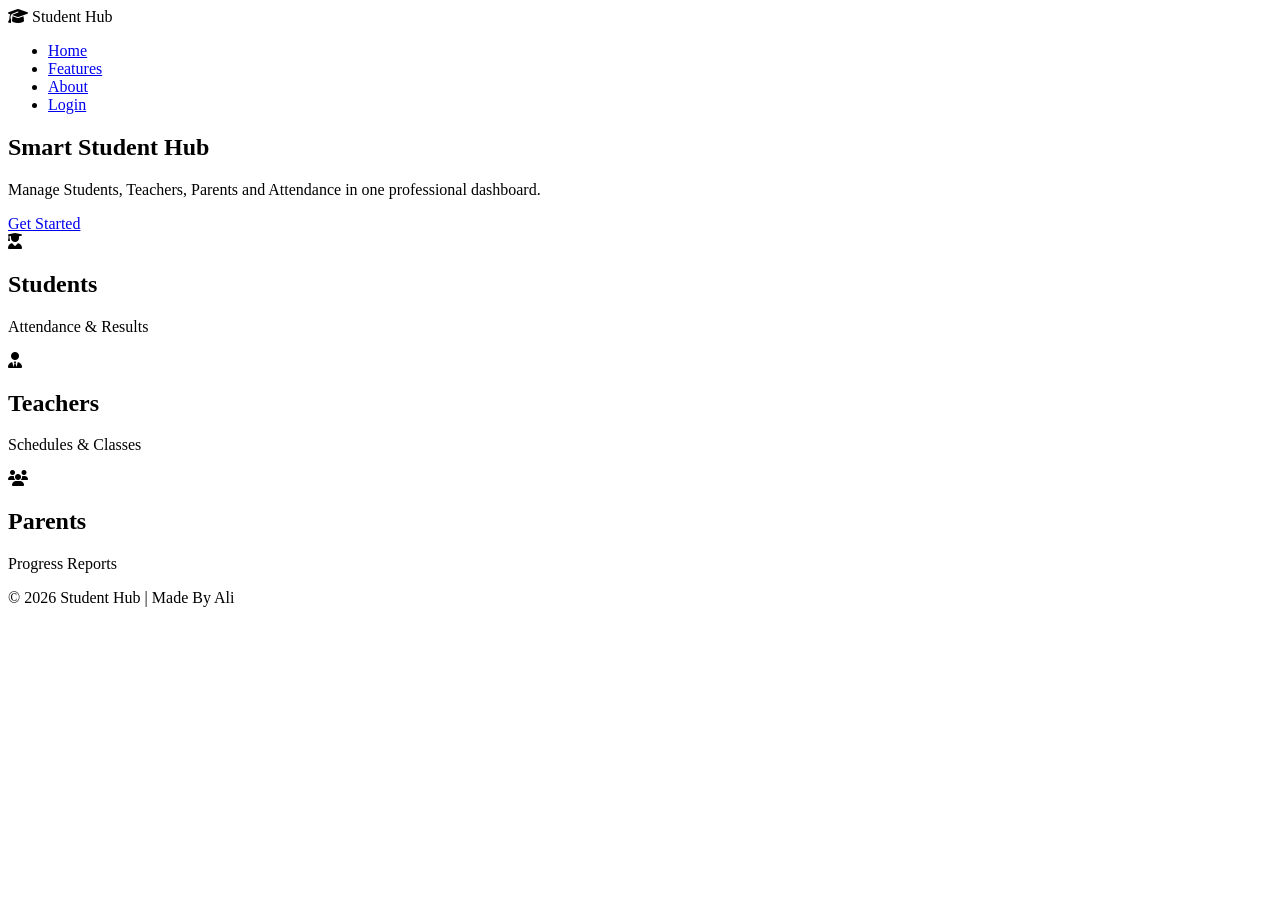
==== index.html @ ff824a14 "Update and rename student hub 1/login.html to index.html" ====
<!DOCTYPE html>
<html lang="en">
<head>
<meta charset="UTF-8">
<meta name="viewport" content="width=device-width, initial-scale=1.0">
<title>Student Hub</title>

<link rel="stylesheet" href="css/style.css">

<link href="https://fonts.googleapis.com/css2?family=Poppins:wght@300;400;600;700&display=swap" rel="stylesheet">

<link rel="stylesheet" href="https://cdnjs.cloudflare.com/ajax/libs/font-awesome/6.6.0/css/all.min.css">

</head>

<body>

<nav>

<div class="logo">
<i class="fa-solid fa-graduation-cap"></i>
Student Hub
</div>

<ul>

<li><a href="#">Home</a></li>
<li><a href="#">Features</a></li>
<li><a href="#">About</a></li>
<li><a href="login.html">Login</a></li>

</ul>

</nav>

<section class="hero">

<div class="left">

<h1>Smart Student Hub</h1>

<p>

Manage Students, Teachers, Parents and Attendance
in one professional dashboard.

</p>

<a href="login.html" class="btn">

Get Started

</a>

</div>

<div class="right">

<div class="card">

<i class="fa-solid fa-user-graduate"></i>

<h2>Students</h2>

<p>Attendance & Results</p>

</div>

<div class="card">

<i class="fa-solid fa-user-tie"></i>

<h2>Teachers</h2>

<p>Schedules & Classes</p>

</div>

<div class="card">

<i class="fa-solid fa-users"></i>

<h2>Parents</h2>

<p>Progress Reports</p>

</div>

</div>

</section>

<footer>

© 2026 Student Hub | Made By Ali

</footer>

</body>
</html>
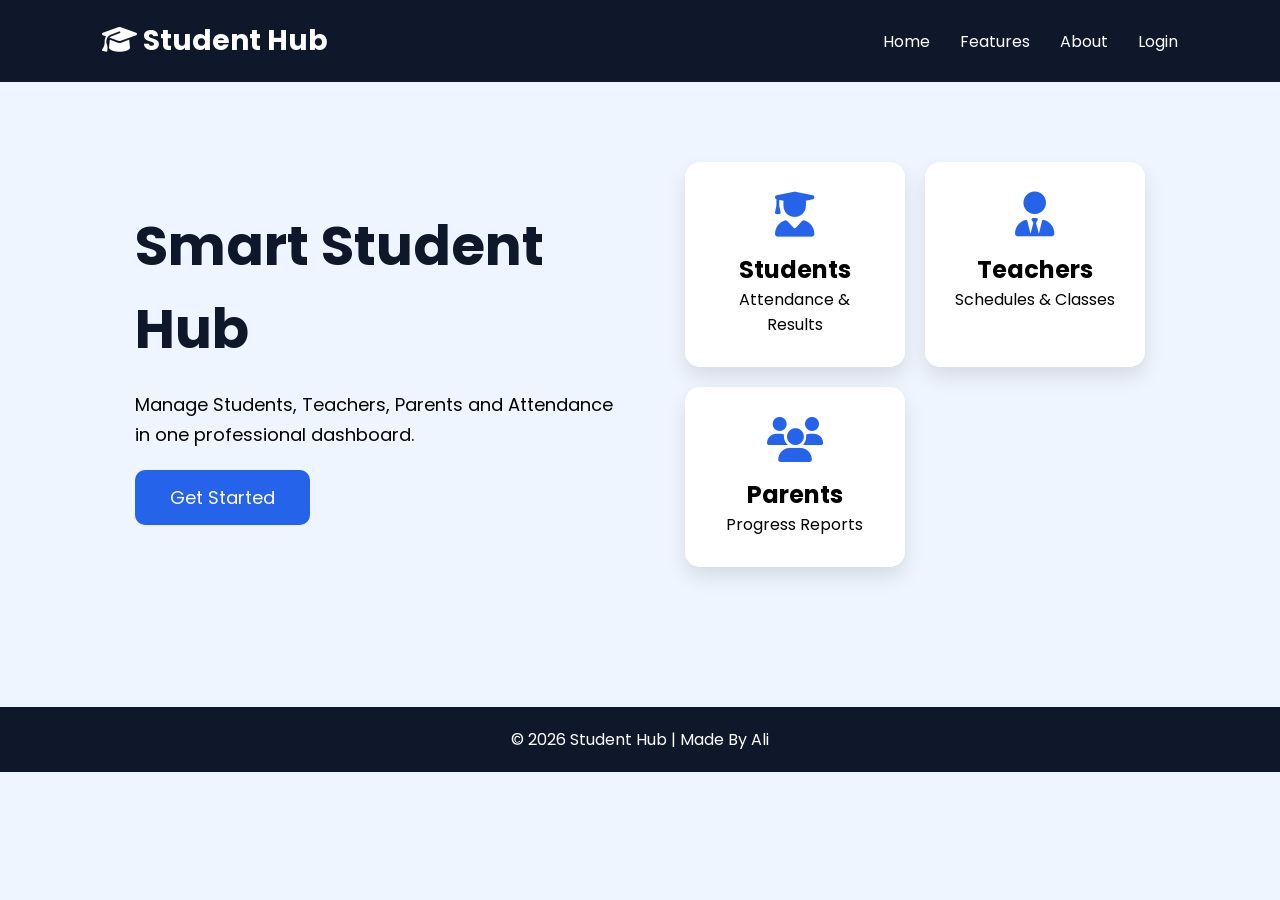
==== commit 418910be: "First commit" ====
--- a/index.html
+++ b/index.html
@@ -1,100 +1,100 @@
-<!DOCTYPE html>
-<html lang="en">
-<head>
-<meta charset="UTF-8">
-<meta name="viewport" content="width=device-width, initial-scale=1.0">
-<title>Student Hub</title>
-
-<link rel="stylesheet" href="css/style.css">
-
-<link href="https://fonts.googleapis.com/css2?family=Poppins:wght@300;400;600;700&display=swap" rel="stylesheet">
-
-<link rel="stylesheet" href="https://cdnjs.cloudflare.com/ajax/libs/font-awesome/6.6.0/css/all.min.css">
-
-</head>
-
-<body>
-
-<nav>
-
-<div class="logo">
-<i class="fa-solid fa-graduation-cap"></i>
-Student Hub
-</div>
-
-<ul>
-
-<li><a href="#">Home</a></li>
-<li><a href="#">Features</a></li>
-<li><a href="#">About</a></li>
-<li><a href="login.html">Login</a></li>
-
-</ul>
-
-</nav>
-
-<section class="hero">
-
-<div class="left">
-
-<h1>Smart Student Hub</h1>
-
-<p>
-
-Manage Students, Teachers, Parents and Attendance
-in one professional dashboard.
-
-</p>
-
-<a href="login.html" class="btn">
-
-Get Started
-
-</a>
-
-</div>
-
-<div class="right">
-
-<div class="card">
-
-<i class="fa-solid fa-user-graduate"></i>
-
-<h2>Students</h2>
-
-<p>Attendance & Results</p>
-
-</div>
-
-<div class="card">
-
-<i class="fa-solid fa-user-tie"></i>
-
-<h2>Teachers</h2>
-
-<p>Schedules & Classes</p>
-
-</div>
-
-<div class="card">
-
-<i class="fa-solid fa-users"></i>
-
-<h2>Parents</h2>
-
-<p>Progress Reports</p>
-
-</div>
-
-</div>
-
-</section>
-
-<footer>
-
-© 2026 Student Hub | Made By Ali
-
-</footer>
-
-</body>
-</html>
+<!DOCTYPE html>
+<html lang="en">
+<head>
+<meta charset="UTF-8">
+<meta name="viewport" content="width=device-width, initial-scale=1.0">
+<title>Student Hub</title>
+
+<link rel="stylesheet" href="css/style.css">
+
+<link href="https://fonts.googleapis.com/css2?family=Poppins:wght@300;400;600;700&display=swap" rel="stylesheet">
+
+<link rel="stylesheet" href="https://cdnjs.cloudflare.com/ajax/libs/font-awesome/6.6.0/css/all.min.css">
+
+</head>
+
+<body>
+
+<nav>
+
+<div class="logo">
+<i class="fa-solid fa-graduation-cap"></i>
+Student Hub
+</div>
+
+<ul>
+
+<li><a href="#">Home</a></li>
+<li><a href="#">Features</a></li>
+<li><a href="#">About</a></li>
+<li><a href="login.html">Login</a></li>
+
+</ul>
+
+</nav>
+
+<section class="hero">
+
+<div class="left">
+
+<h1>Smart Student Hub</h1>
+
+<p>
+
+Manage Students, Teachers, Parents and Attendance
+in one professional dashboard.
+
+</p>
+
+<a href="login.html" class="btn">
+
+Get Started
+
+</a>
+
+</div>
+
+<div class="right">
+
+<div class="card">
+
+<i class="fa-solid fa-user-graduate"></i>
+
+<h2>Students</h2>
+
+<p>Attendance & Results</p>
+
+</div>
+
+<div class="card">
+
+<i class="fa-solid fa-user-tie"></i>
+
+<h2>Teachers</h2>
+
+<p>Schedules & Classes</p>
+
+</div>
+
+<div class="card">
+
+<i class="fa-solid fa-users"></i>
+
+<h2>Parents</h2>
+
+<p>Progress Reports</p>
+
+</div>
+
+</div>
+
+</section>
+
+<footer>
+
+© 2026 Student Hub | Made By Ali
+
+</footer>
+
+</body>
+</html>
--- a/css/style.css
+++ b/css/style.css
@@ -0,0 +1,215 @@
+*{
+margin:0;
+padding:0;
+box-sizing:border-box;
+font-family:Poppins,sans-serif;
+}
+
+body{
+
+background:#eef5ff;
+
+}
+
+nav{
+
+display:flex;
+justify-content:space-between;
+align-items:center;
+
+padding:20px 8%;
+
+background:#0f172a;
+
+}
+
+.logo{
+
+color:white;
+font-size:28px;
+font-weight:bold;
+
+}
+
+nav ul{
+
+display:flex;
+list-style:none;
+
+}
+
+nav ul li{
+
+margin-left:30px;
+
+}
+
+nav ul li a{
+
+color:white;
+text-decoration:none;
+transition:.3s;
+
+}
+
+nav ul li a:hover{
+
+color:#38bdf8;
+
+}
+
+.hero{
+
+display:flex;
+justify-content:space-around;
+align-items:center;
+
+padding:80px 8%;
+
+}
+
+.left{
+
+width:45%;
+
+}
+
+.left h1{
+
+font-size:55px;
+
+color:#0f172a;
+
+}
+
+.left p{
+
+margin:20px 0;
+
+font-size:18px;
+
+line-height:30px;
+
+}
+
+.btn{
+
+display:inline-block;
+
+padding:14px 35px;
+
+background:#2563eb;
+
+color:white;
+
+border-radius:10px;
+
+text-decoration:none;
+
+font-size:18px;
+
+transition:.3s;
+
+}
+
+.btn:hover{
+
+background:#1d4ed8;
+
+transform:translateY(-3px);
+
+}
+
+.right{
+
+display:grid;
+
+grid-template-columns:repeat(2,220px);
+
+gap:20px;
+
+}
+
+.card{
+
+background:white;
+
+padding:30px;
+
+border-radius:15px;
+
+text-align:center;
+
+box-shadow:0 10px 20px rgba(0,0,0,.1);
+
+transition:.4s;
+
+}
+
+.card:hover{
+
+transform:translateY(-10px);
+
+}
+
+.card i{
+
+font-size:45px;
+
+color:#2563eb;
+
+margin-bottom:15px;
+
+}
+
+footer{
+
+text-align:center;
+
+padding:20px;
+
+background:#0f172a;
+
+color:white;
+
+margin-top:60px;
+
+}
+
+@media(max-width:900px){
+
+.hero{
+
+flex-direction:column;
+
+}
+
+.left{
+
+width:100%;
+
+text-align:center;
+
+}
+
+.right{
+
+margin-top:40px;
+
+grid-template-columns:1fr;
+
+}
+
+nav{
+
+flex-direction:column;
+
+}
+
+nav ul{
+
+margin-top:20px;
+
+}
+
+}
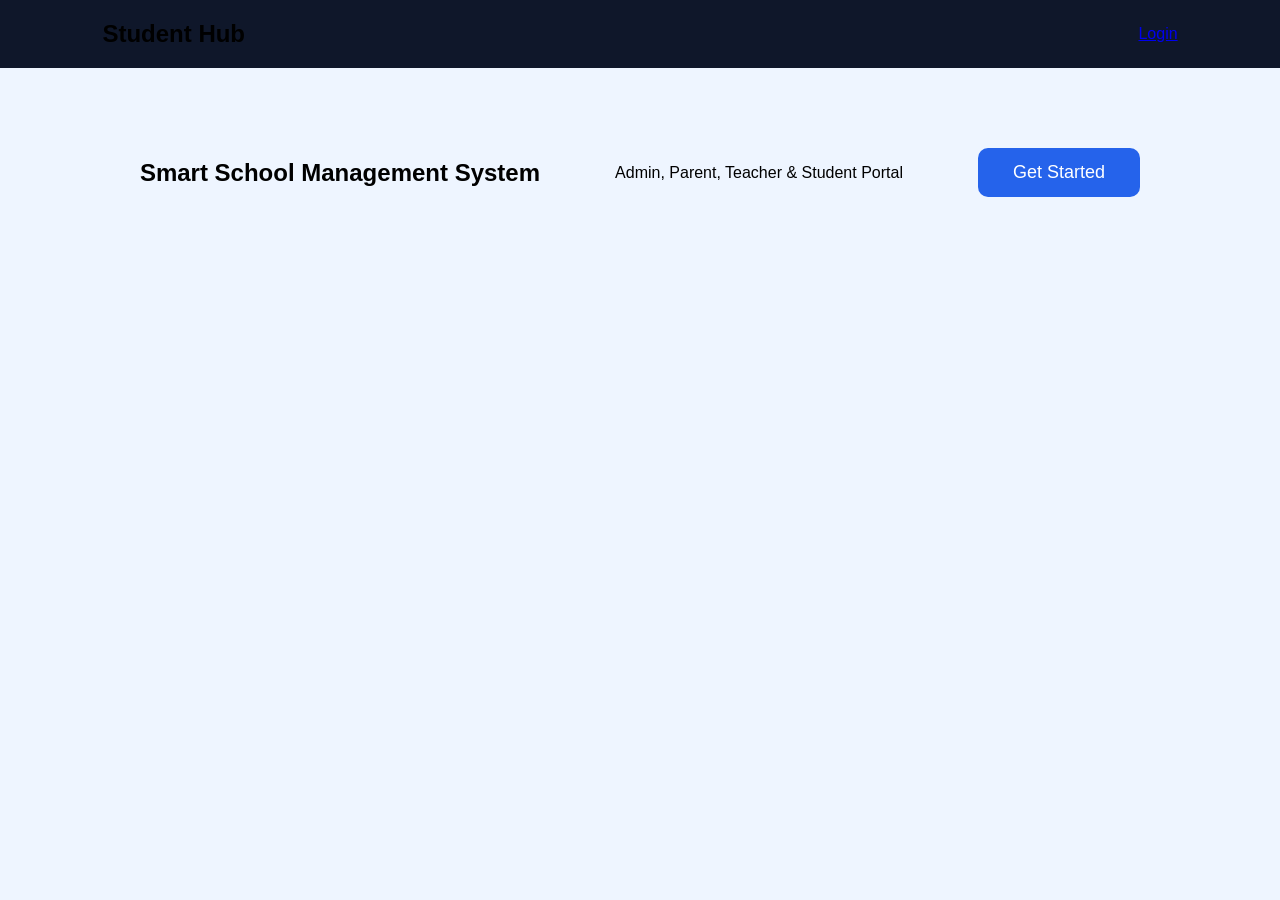
==== commit f0362732: "Merge branch 'main' of https://github.com/naheema676-lang/Student-Hub" ====
--- a/index.html
+++ b/index.html
@@ -1,100 +1,29 @@
 <!DOCTYPE html>
 <html lang="en">
+
 <head>
-<meta charset="UTF-8">
-<meta name="viewport" content="width=device-width, initial-scale=1.0">
-<title>Student Hub</title>
+    <meta charset="UTF-8">
+    <meta name="viewport" content="width=device-width, initial-scale=1.0">
+    <title>Student Hub</title>
 
-<link rel="stylesheet" href="css/style.css">
-
-<link href="https://fonts.googleapis.com/css2?family=Poppins:wght@300;400;600;700&display=swap" rel="stylesheet">
-
-<link rel="stylesheet" href="https://cdnjs.cloudflare.com/ajax/libs/font-awesome/6.6.0/css/all.min.css">
+    <link rel="stylesheet" href="css/style.css">
 
 </head>
 
 <body>
 
-<nav>
+    <nav>
+        <h1>Student Hub</h1>
+        <a href="login.html">Login</a>
+    </nav>
 
-<div class="logo">
-<i class="fa-solid fa-graduation-cap"></i>
-Student Hub
-</div>
+    <section class="hero">
+        <h2>Smart School Management System</h2>
+        <p>Admin, Parent, Teacher & Student Portal</p>
 
-<ul>
-
-<li><a href="#">Home</a></li>
-<li><a href="#">Features</a></li>
-<li><a href="#">About</a></li>
-<li><a href="login.html">Login</a></li>
-
-</ul>
-
-</nav>
-
-<section class="hero">
-
-<div class="left">
-
-<h1>Smart Student Hub</h1>
-
-<p>
-
-Manage Students, Teachers, Parents and Attendance
-in one professional dashboard.
-
-</p>
-
-<a href="login.html" class="btn">
-
-Get Started
-
-</a>
-
-</div>
-
-<div class="right">
-
-<div class="card">
-
-<i class="fa-solid fa-user-graduate"></i>
-
-<h2>Students</h2>
-
-<p>Attendance & Results</p>
-
-</div>
-
-<div class="card">
-
-<i class="fa-solid fa-user-tie"></i>
-
-<h2>Teachers</h2>
-
-<p>Schedules & Classes</p>
-
-</div>
-
-<div class="card">
-
-<i class="fa-solid fa-users"></i>
-
-<h2>Parents</h2>
-
-<p>Progress Reports</p>
-
-</div>
-
-</div>
-
-</section>
-
-<footer>
-
-© 2026 Student Hub | Made By Ali
-
-</footer>
+        <a href="login.html" class="btn">Get Started</a>
+    </section>
 
 </body>
+
 </html>
